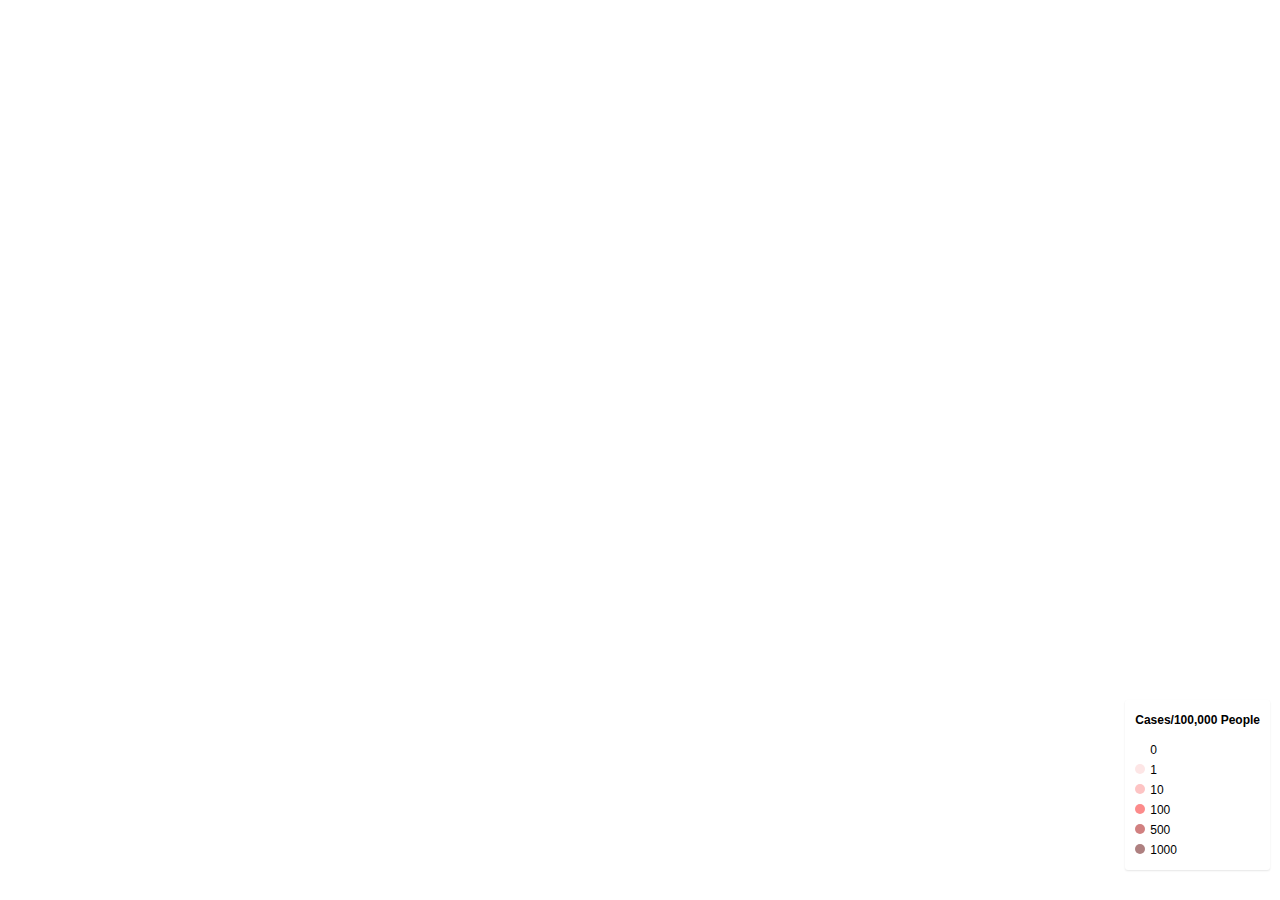
==== src/index.html @ cc010df0 "first commit" ====
<!DOCTYPE html>
<html>
<head>
<meta charset="utf-8" />
<title>test JOIN</title>
<meta name="viewport" content="initial-scale=1,maximum-scale=1,user-scalable=no" />
<script src="https://api.mapbox.com/mapbox-gl-js/v1.10.0/mapbox-gl.js"></script>
<link href="https://api.mapbox.com/mapbox-gl-js/v1.10.0/mapbox-gl.css" rel="stylesheet" />
<link rel="stylesheet" href="style.css">
<style>
	body { margin: 0; padding: 0; }
	#map { position: absolute; top: 0; bottom: 0; width: 100%; }
</style>
</head>
<body>
<div id="map"></div>
<div id="county-legend" class="legend" style="display: block;">
    <h4>Cases/100,000 People</h4>
    <div><span style="background-color: #ffffff"></span>0</div>
    <div><span style="background-color: #fde6e6"></span>1</div>
    <div><span style="background-color: #fdc4c4"></span>10</div>
    <div><span style="background-color: #fc8b8b"></span>100</div>
    <div><span style="background-color: #d18080"></span>500</div>
    <div><span style="background-color: #ae8080"></span>1000</div>
    </div>
    <script src="scripts.js"></script>

</body>
</html>
---- src/style.css ----
.legend {
    background-color: #fff;
    border-radius: 3px;
    bottom: 30px;
    box-shadow: 0 1px 2px rgba(0, 0, 0, 0.1);
    font: 12px/20px 'Helvetica Neue', Arial, Helvetica, sans-serif;
    padding: 10px;
    position: absolute;
    right: 10px;
    z-index: 1;
}
     
.legend h4 {
    margin: 0 0 10px;
}
     
.legend div span {
    border-radius: 50%;
    display: inline-block;
    height: 10px;
    margin-right: 5px;
    width: 10px;
}
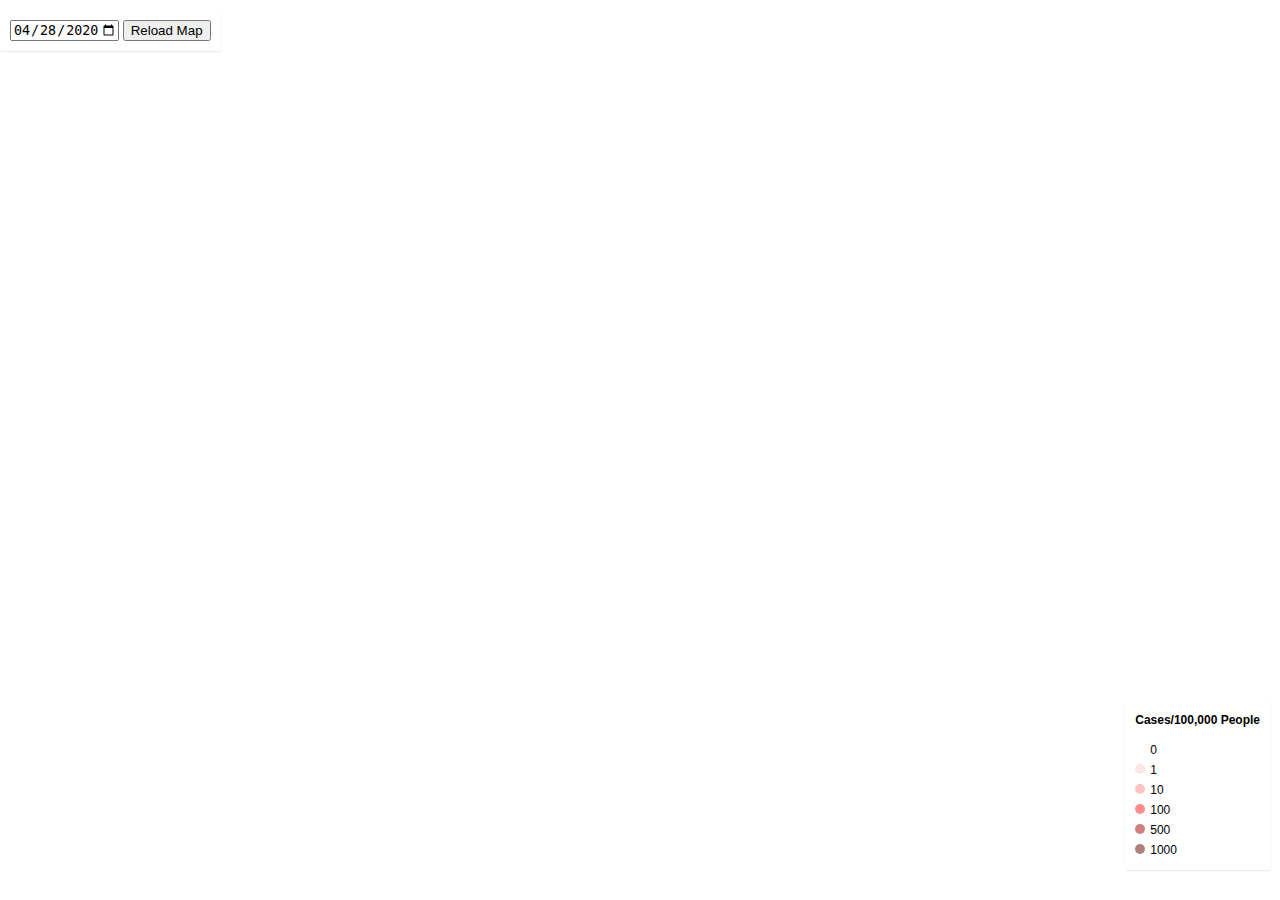
==== commit b06da45f: "added a date picker" ====
--- a/src/index.html
+++ b/src/index.html
@@ -4,13 +4,10 @@
 <meta charset="utf-8" />
 <title>test JOIN</title>
 <meta name="viewport" content="initial-scale=1,maximum-scale=1,user-scalable=no" />
+<script src="https://code.jquery.com/jquery-3.5.0.min.js"></script>
 <script src="https://api.mapbox.com/mapbox-gl-js/v1.10.0/mapbox-gl.js"></script>
 <link href="https://api.mapbox.com/mapbox-gl-js/v1.10.0/mapbox-gl.css" rel="stylesheet" />
 <link rel="stylesheet" href="style.css">
-<style>
-	body { margin: 0; padding: 0; }
-	#map { position: absolute; top: 0; bottom: 0; width: 100%; }
-</style>
 </head>
 <body>
 <div id="map"></div>
@@ -22,8 +19,15 @@
     <div><span style="background-color: #fc8b8b"></span>100</div>
     <div><span style="background-color: #d18080"></span>500</div>
     <div><span style="background-color: #ae8080"></span>1000</div>
-    </div>
-    <script src="scripts.js"></script>
+		</div>
+		<div id="date" class="date-box" style="display: block;">
+			<input type="date" id="mapdate" name="trip-start"
+       value="2020-04-28"
+			 min="2020-03-22" max="2020-04-28">
+			<input type="button" value="Reload Map">
+		</div>
+		<script src="scripts.js"></script>
+
 
 </body>
 </html>--- a/src/style.css
+++ b/src/style.css
@@ -20,4 +20,28 @@
     height: 10px;
     margin-right: 5px;
     width: 10px;
+}
+
+.date-box {
+	background-color: #fff;
+	border-radius: 3px;
+	box-shadow: 0 1px 2px rgba(0, 0, 0, 0.1);
+	font: 12px/20px 'Helvetica Neue', Arial, Helvetica, sans-serif;
+	padding: 10px;
+	position: absolute;
+	top: 10px;
+	z-index: 1;
+}
+
+
+
+body { 
+	margin: 0; 
+	padding: 0; 
+}
+#map { 
+	position: absolute; 
+	top: 0; 
+	bottom: 0; 
+	width: 100%; 
 }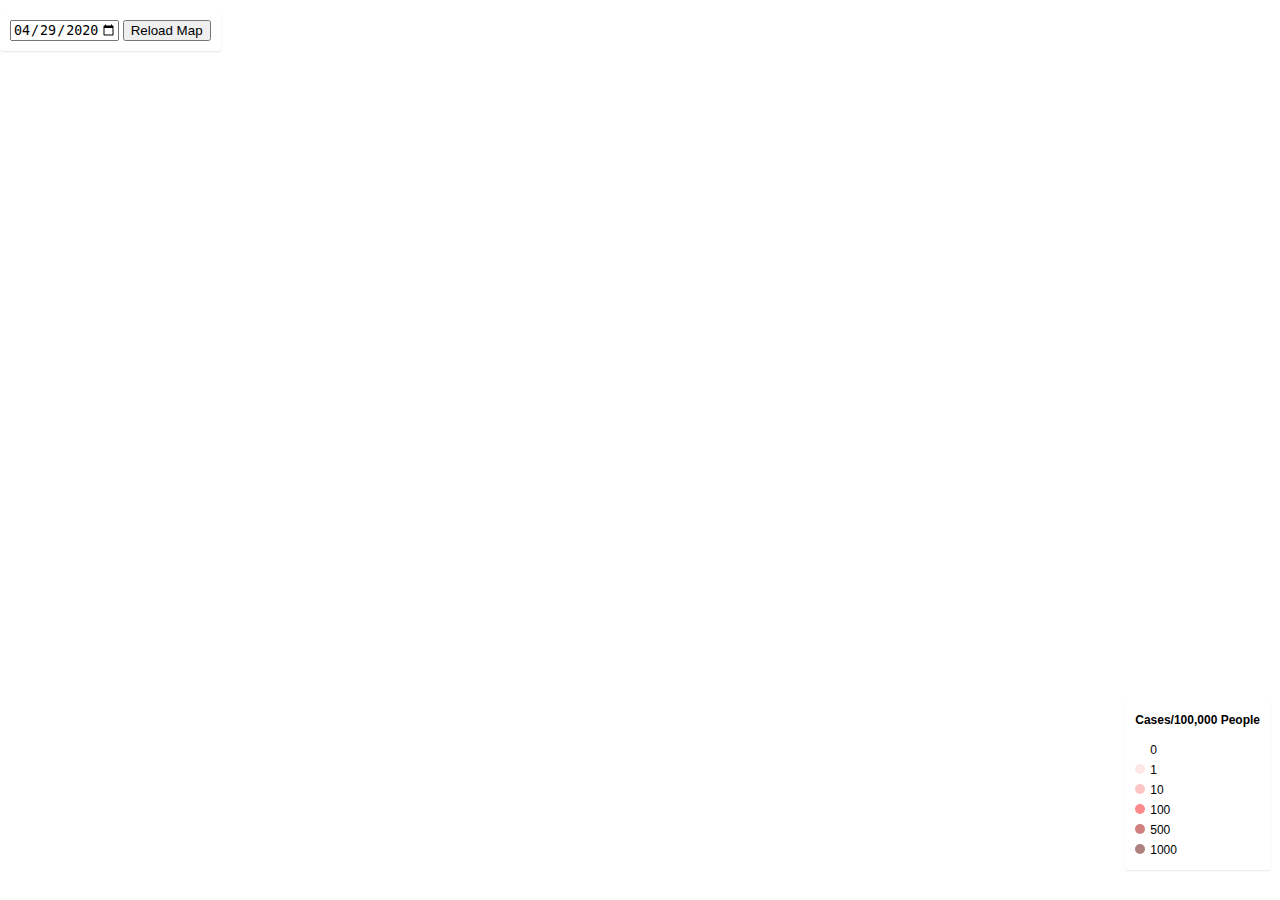
==== commit 9c056db8: "added popup functionality" ====
--- a/src/index.html
+++ b/src/index.html
@@ -1,33 +1,34 @@
 <!DOCTYPE html>
 <html>
+
 <head>
-<meta charset="utf-8" />
-<title>test JOIN</title>
-<meta name="viewport" content="initial-scale=1,maximum-scale=1,user-scalable=no" />
-<script src="https://code.jquery.com/jquery-3.5.0.min.js"></script>
-<script src="https://api.mapbox.com/mapbox-gl-js/v1.10.0/mapbox-gl.js"></script>
-<link href="https://api.mapbox.com/mapbox-gl-js/v1.10.0/mapbox-gl.css" rel="stylesheet" />
-<link rel="stylesheet" href="style.css">
+	<meta charset="utf-8" />
+	<title>test JOIN</title>
+	<meta name="viewport" content="initial-scale=1,maximum-scale=1,user-scalable=no" />
+	<script src="https://momentjs.com/downloads/moment.min.js"></script>
+	<script src="https://code.jquery.com/jquery-3.5.0.min.js"></script>
+	<script src="https://api.mapbox.com/mapbox-gl-js/v1.10.0/mapbox-gl.js"></script>
+	<link href="https://api.mapbox.com/mapbox-gl-js/v1.10.0/mapbox-gl.css" rel="stylesheet" />
+	<link rel="stylesheet" href="style.css">
 </head>
+
 <body>
-<div id="map"></div>
-<div id="county-legend" class="legend" style="display: block;">
-    <h4>Cases/100,000 People</h4>
-    <div><span style="background-color: #ffffff"></span>0</div>
-    <div><span style="background-color: #fde6e6"></span>1</div>
-    <div><span style="background-color: #fdc4c4"></span>10</div>
-    <div><span style="background-color: #fc8b8b"></span>100</div>
-    <div><span style="background-color: #d18080"></span>500</div>
-    <div><span style="background-color: #ae8080"></span>1000</div>
-		</div>
-		<div id="date" class="date-box" style="display: block;">
-			<input type="date" id="mapdate" name="trip-start"
-       value="2020-04-28"
-			 min="2020-03-22" max="2020-04-28">
-			<input type="button" value="Reload Map">
-		</div>
-		<script src="scripts.js"></script>
+	<div id="map"></div>
+	<div id="county-legend" class="legend" style="display: block;">
+		<h4>Cases/100,000 People</h4>
+		<div><span style="background-color: #ffffff"></span>0</div>
+		<div><span style="background-color: #fde6e6"></span>1</div>
+		<div><span style="background-color: #fdc4c4"></span>10</div>
+		<div><span style="background-color: #fc8b8b"></span>100</div>
+		<div><span style="background-color: #d18080"></span>500</div>
+		<div><span style="background-color: #ae8080"></span>1000</div>
+	</div>
+	<div id="cases-date" class="date-box" style="display: block;">
+		<input type="date" id="mapdate" name="trip-start" placeholder="" value="2020-04-29" min="2020-03-22"
+			max="2020-04-29">
+		<input type="button" value="Reload Map" onclick="validateDate()">
+	</div>
+	<script src="scripts.js"></script>
+</body>
 
-
-</body>
 </html>--- a/src/style.css
+++ b/src/style.css
@@ -1,25 +1,25 @@
 .legend {
-    background-color: #fff;
-    border-radius: 3px;
-    bottom: 30px;
-    box-shadow: 0 1px 2px rgba(0, 0, 0, 0.1);
-    font: 12px/20px 'Helvetica Neue', Arial, Helvetica, sans-serif;
-    padding: 10px;
-    position: absolute;
-    right: 10px;
-    z-index: 1;
+	background-color: #fff;
+	border-radius: 3px;
+	bottom: 30px;
+	box-shadow: 0 1px 2px rgba(0, 0, 0, 0.1);
+	font: 12px/20px 'Helvetica Neue', Arial, Helvetica, sans-serif;
+	padding: 10px;
+	position: absolute;
+	right: 10px;
+	z-index: 1;
 }
-     
+
 .legend h4 {
-    margin: 0 0 10px;
+	margin: 0 0 10px;
 }
-     
+
 .legend div span {
-    border-radius: 50%;
-    display: inline-block;
-    height: 10px;
-    margin-right: 5px;
-    width: 10px;
+	border-radius: 50%;
+	display: inline-block;
+	height: 10px;
+	margin-right: 5px;
+	width: 10px;
 }
 
 .date-box {
@@ -35,13 +35,14 @@
 
 
 
-body { 
-	margin: 0; 
-	padding: 0; 
+body {
+	margin: 0;
+	padding: 0;
 }
-#map { 
-	position: absolute; 
-	top: 0; 
-	bottom: 0; 
-	width: 100%; 
+
+#map {
+	position: absolute;
+	top: 0;
+	bottom: 0;
+	width: 100%;
 }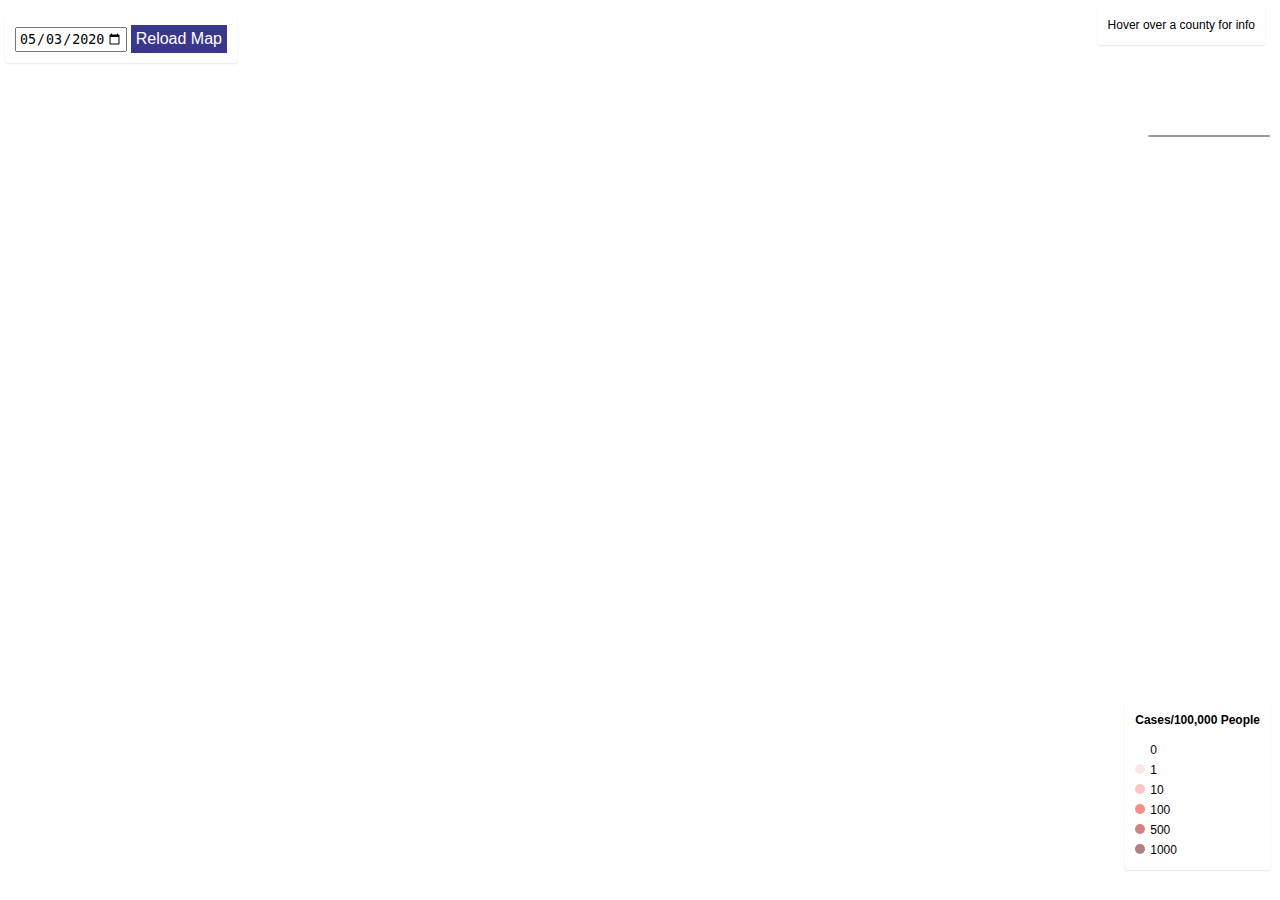
==== commit 9255a747: "added style switcher and data 5-4-2020 update" ====
--- a/src/index.html
+++ b/src/index.html
@@ -3,7 +3,7 @@
 
 <head>
 	<meta charset="utf-8" />
-	<title>test JOIN</title>
+	<title>Join JSON map</title>
 	<meta name="viewport" content="initial-scale=1,maximum-scale=1,user-scalable=no" />
 	<script src="https://momentjs.com/downloads/moment.min.js"></script>
 	<script src="https://code.jquery.com/jquery-3.5.0.min.js"></script>
@@ -13,21 +13,28 @@
 </head>
 
 <body>
-	<div id="map"></div>
-	<div id="county-legend" class="legend" style="display: block;">
-		<h4>Cases/100,000 People</h4>
-		<div><span style="background-color: #ffffff"></span>0</div>
-		<div><span style="background-color: #fde6e6"></span>1</div>
-		<div><span style="background-color: #fdc4c4"></span>10</div>
-		<div><span style="background-color: #fc8b8b"></span>100</div>
-		<div><span style="background-color: #d18080"></span>500</div>
-		<div><span style="background-color: #ae8080"></span>1000</div>
+	
+	<div id="map">
+		<div id="county-legend" class="legend" style="display: block;">
+			<h4>Cases/100,000 People</h4>
+			<div><span style="background-color: #ffffff"></span>0</div>
+			<div><span style="background-color: #fde6e6"></span>1</div>
+			<div><span style="background-color: #fdc4c4"></span>10</div>
+			<div><span style="background-color: #fc8b8b"></span>100</div>
+			<div><span style="background-color: #d18080"></span>500</div>
+			<div><span style="background-color: #ae8080"></span>1000</div>
+		</div>
+		<div id="cases-date" class="date-box" style="display: block;">
+			<input type="date" id="mapdate" name="trip-start" placeholder="" value="2020-05-03" min="2020-03-22"
+				max="2020-05-03">
+			<button onclick="validateDate()">Reload Map</button>
+		</div>
+		<div id="info-box" class="info" style="display: block;">Hover over a county for info</div>
+		<nav id="menu"></nav>
 	</div>
-	<div id="cases-date" class="date-box" style="display: block;">
-		<input type="date" id="mapdate" name="trip-start" placeholder="" value="2020-04-29" min="2020-03-22"
-			max="2020-04-29">
-		<input type="button" value="Reload Map" onclick="validateDate()">
-	</div>
+
+	
+
 	<script src="scripts.js"></script>
 </body>
 
--- a/src/style.css
+++ b/src/style.css
@@ -22,6 +22,17 @@
 	width: 10px;
 }
 
+button {
+	background-color: hsl(241, 43%, 38%); /* Green */
+	border: none;
+	color: white;
+	padding: 5px 5px;
+	text-align: center;
+	text-decoration: none;
+	display: inline-block;
+	font-size: 16px;
+}
+
 .date-box {
 	background-color: #fff;
 	border-radius: 3px;
@@ -31,9 +42,25 @@
 	position: absolute;
 	top: 10px;
 	z-index: 1;
+	margin-top: 5px;
+	margin-left: 5px;
 }
 
+.info {
+	background-color: #fff;
+	border-radius: 3px;
+	box-shadow: 0 1px 2px rgba(0, 0, 0, 0.1);
+	font: 12px/20px 'Helvetica Neue', Arial, Helvetica, sans-serif;
+	padding: 10px;
+	position: absolute;
+	right : 10px;
+	z-index: 1;
+	margin: 5px;
+}
 
+#mapdate{
+	padding: 2px 2px;
+}
 
 body {
 	margin: 0;
@@ -45,4 +72,46 @@
 	top: 0;
 	bottom: 0;
 	width: 100%;
+}
+
+#menu {
+	background: #fff;
+	position: absolute;
+	z-index: 1;
+	border-radius: 3px;
+	width: 120px;
+	border: 1px solid rgba(0, 0, 0, 0.4);
+	right: 10px;
+	top: 135PX;
+	font-family: 'Open Sans', sans-serif;
+}
+	
+#menu a {
+	font-size: 13px;
+	color: #404040;
+	display: block;
+	margin: 0;
+	padding: 0;
+	padding: 10px;
+	text-decoration: none;
+	border-bottom: 1px solid rgba(0, 0, 0, 0.25);
+	text-align: center;
+}
+	
+#menu a:last-child {
+	border: none;
+}
+	
+#menu a:hover {
+	background-color: #f8f8f8;
+	color: #404040;
+}
+	
+#menu a.active {
+	background-color: #3887be;
+	color: #ffffff;
+}
+	
+#menu a.active:hover {
+	background: #3074a4;
 }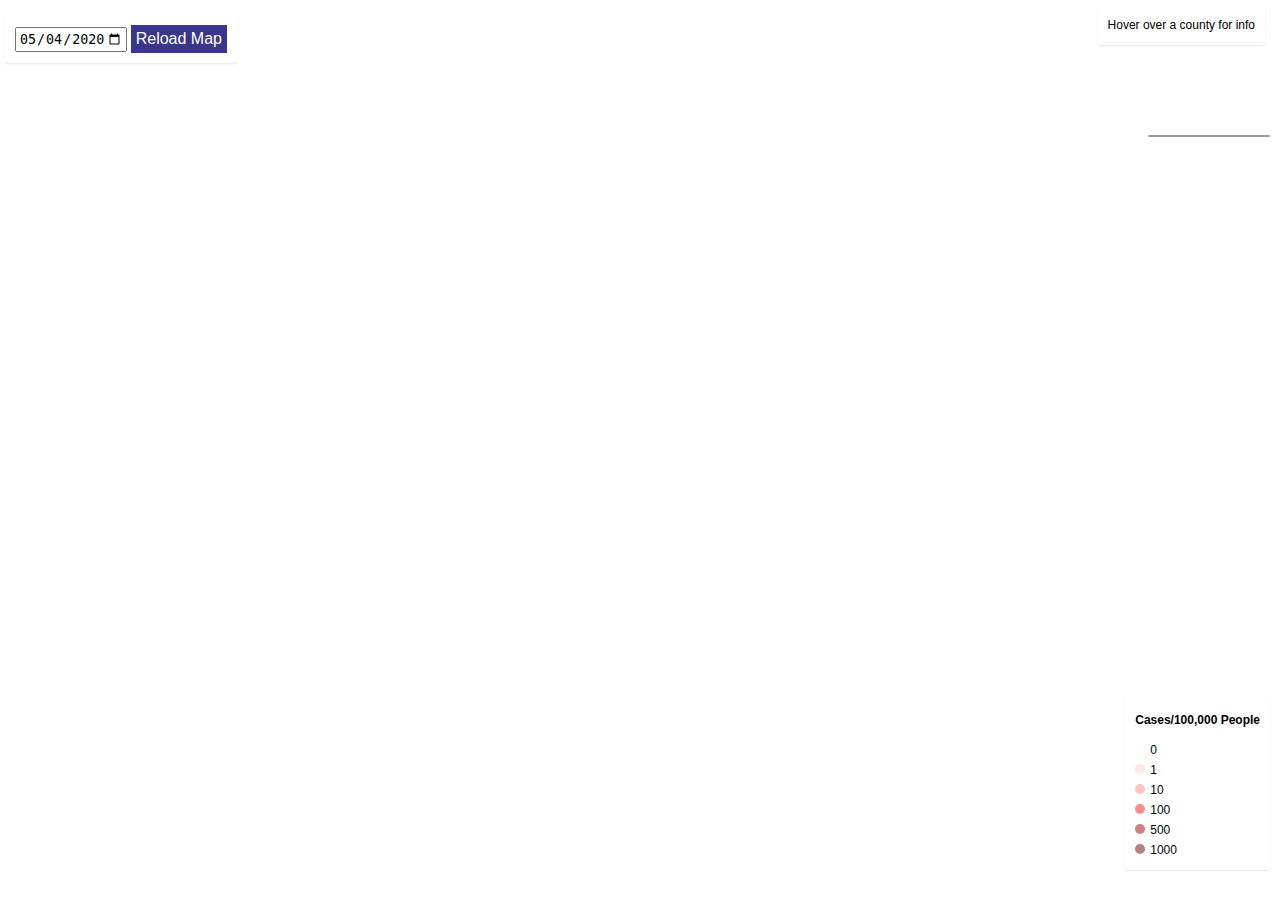
==== commit a9e7da8b: "labeling and 5-5-2020 data update" ====
--- a/src/index.html
+++ b/src/index.html
@@ -3,7 +3,7 @@
 
 <head>
 	<meta charset="utf-8" />
-	<title>Join JSON map</title>
+	<title>COVID-19 Map</title>
 	<meta name="viewport" content="initial-scale=1,maximum-scale=1,user-scalable=no" />
 	<script src="https://momentjs.com/downloads/moment.min.js"></script>
 	<script src="https://code.jquery.com/jquery-3.5.0.min.js"></script>
@@ -13,7 +13,6 @@
 </head>
 
 <body>
-	
 	<div id="map">
 		<div id="county-legend" class="legend" style="display: block;">
 			<h4>Cases/100,000 People</h4>
@@ -25,16 +24,13 @@
 			<div><span style="background-color: #ae8080"></span>1000</div>
 		</div>
 		<div id="cases-date" class="date-box" style="display: block;">
-			<input type="date" id="mapdate" name="trip-start" placeholder="" value="2020-05-03" min="2020-03-22"
-				max="2020-05-03">
+			<input type="date" id="mapdate" name="trip-start" placeholder="" value="2020-05-04" min="2020-03-22"
+				max="2020-05-05">
 			<button onclick="validateDate()">Reload Map</button>
 		</div>
 		<div id="info-box" class="info" style="display: block;">Hover over a county for info</div>
 		<nav id="menu"></nav>
 	</div>
-
-	
-
 	<script src="scripts.js"></script>
 </body>
 
